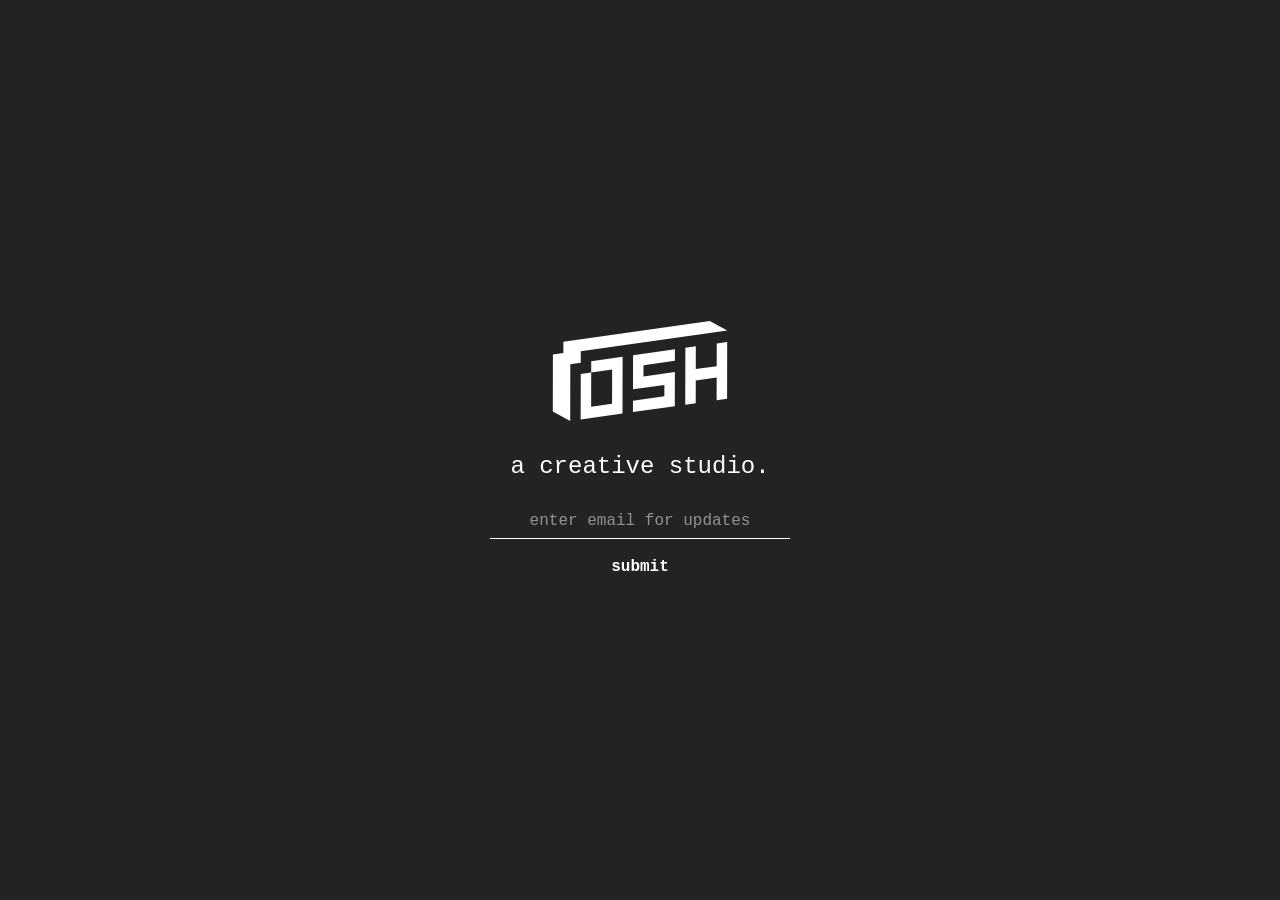
==== index.html @ f6ab9697 "email testing" ====
<!DOCTYPE html>
<html lang="en">
    <head>
        <script>(function(w,d,s,l,i){w[l]=w[l]||[];w[l].push({'gtm.start':
            new Date().getTime(),event:'gtm.js'});var f=d.getElementsByTagName(s)[0],
            j=d.createElement(s),dl=l!='dataLayer'?'&l='+l:'';j.async=true;j.src=
            'https://www.googletagmanager.com/gtm.js?id='+i+dl;f.parentNode.insertBefore(j,f);
            })(window,document,'script','dataLayer','GTM-MX9Q9CK');
        </script>
        <meta charset="UTF-8" />
        <link rel="icon" type="image/svg+xml" href="./assets/icons/favicon.svg" />
        <link rel="stylesheet" href="./assets/css/style.css" type="text/css" />
        <link rel="stylesheet" href="./assets/css/fonts.css" type="text/css" />
        <meta name="viewport" content="width=device-width, initial-scale=1.0" />
        <title>Osh Studio</title>
    </head>
    <body>
        <noscript><iframe src="https://www.googletagmanager.com/ns.html?id=GTM-MX9Q9CK"
            height="0" width="0" style="display:none;visibility:hidden"></iframe></noscript>
        <section>
            <div class="container">
                <svg width="176" height="100" viewBox="0 0 176 100" fill="none" xmlns="http://www.w3.org/2000/svg">
                    <path d="M122.882 39.695L91.5037 44.1375L91.4837 55.5125L122.859 51.07L122.797 85.19L80.9613 91.115L80.9812 79.74L112.359 75.2975L112.379 63.9225L81.0037 68.3675L81.066 34.245L122.902 28.3225L122.882 39.695Z" fill="white"/>
                    <path d="M39.2303 40.17L39.2104 51.545L28.7527 53.025L28.668 98.52L70.5036 92.595L70.6082 35.7275L39.2303 40.17ZM60.1057 59.955L60.0858 71.3275L60.0659 82.7L49.6082 84.18L39.1506 85.66L39.1705 74.2875L39.1905 62.915L39.2104 51.5425L49.668 50.0625L60.1257 48.5825L60.1057 59.955Z" fill="white"/>
                    <path d="M164.695 45.145L143.777 48.1075L143.819 25.36L133.359 26.84L133.255 83.71L143.715 82.2275L143.757 59.48L164.675 56.5175L164.633 79.265L175.093 77.785L175.197 20.9175L164.737 22.3975L164.695 45.145Z" fill="white"/>
                    <path d="M175.217 9.5425L157.808 0L11.3832 20.735L11.3633 32.1075L0.903174 33.59L0.798523 90.4575L18.208 100L18.3126 43.1325L28.7728 41.65L28.7927 30.275L175.217 9.5425Z" fill="white"/>
                </svg>
                <h1>a creative studio.</h1>

                <div id="mc_embed_signup">
                    <form action="https://studio.us13.list-manage.com/subscribe/post-json?u=b6e6e8aafcf46407b042fba60&amp;id=902ad9814c&amp;c=?" method="get" id="mc-embedded-subscribe-form" name="mc-embedded-subscribe-form" class="validate" novalidate>
                        <div id="mc_embed_signup_scroll">
                            <div class="mc-field-group">
                                <input type="email" value="" placeholder="enter email for updates" name="EMAIL" class="osh-form required email" id="mce-EMAIL">
                            </div>
                            <div id="mce-responses" class="clear foot">
                                <div class="response" id="mce-error-response" style="display:none"></div>
                                <div class="response" id="mce-success-response" style="display:none"></div>
                            </div>
                            <!-- real people should not fill this in and expect good things - do not remove this or risk form bot signups-->
                            <div style="position: absolute; left: -5000px;" aria-hidden="true"><input type="text" name="b_b6e6e8aafcf46407b042fba60_902ad9814c" tabindex="-1" value=""></div>
                            <div class="optionalParent">
                                <div class="clear foot">
                                    <input type="submit" value="submit" name="subscribe" id="mc-embedded-subscribe" class="osh-submit">
                                </div>
                            </div>
                        </div>
                    </form>
                </div>

            </div>
        </section>

        <script src="/assets/js/main.js"></script>
    </body>
</html>
---- assets/css/style.css ----
body {
  background-color: #232323;
  color: #FFFFFF;
  font-family: 'Satoshi', Courier, monospace;
  font-size: 16px;
  line-height: 1.5;
  margin: 0 auto;
}

::selection {
  background: #69FF69;
  color: #232323;
}

section {
  display: flex;
  flex-direction: column;
  height: 100vh;
  width: 100%;
}

h1 {
  font-weight: 400;
}

.container {
  margin: auto;
  padding: 1rem;
  text-align: center;
}

.osh-form {
  background: unset;
  border: unset;
  border-bottom: 1px solid #FFFFFF;
  box-sizing: border-box;
  color: #FFFFFF;
  font-size: 1rem;
  font-family: 'Satoshi', Courier, monospace;
  margin-bottom: 1rem;
  padding: 0.5rem 1rem;
  text-align: center;
  width: 300px;
}

.osh-form::placeholder {
  color: #FFFFFF;
  opacity: 0.5;
}

.osh-form:focus,
.osh-form:focus-visible {
  outline: unset;
}

.osh-submit {
  background: none;
	color: #FFFFFF;
	cursor: pointer;
	border: none;
  font-family: 'Satoshi', Courier, monospace;
  font-size: 1rem;
  font-weight: 600;
	outline: inherit;
	padding: 0;
  transition: 0.3s cubic-bezier(0.6, 0.6, 0.6, 1);
}

.osh-submit:hover {
	color: #69FF69;
}
---- assets/css/fonts.css ----
/**
 * @license
 *
 * Font Family: Satoshi
 * Designed by: Deni Anggara
 * URL: https://www.fontshare.com/fonts/satoshi
 * © 2022 Indian Type Foundry
 *
 * Font Styles:
 * Satoshi Regular
 * Satoshi Bold
 *
*/

@font-face {
    font-family: 'Satoshi';
    src: url('../fonts/Satoshi-Regular.woff2') format('woff2'),
        url('../fonts/Satoshi-Regular.woff') format('woff');
        font-weight: 400;
        font-display: swap;
        font-style: normal;
}

@font-face {
    font-family: 'Satoshi';
    src: url('../fonts/Satoshi-Bold.woff2') format('woff2'),
        url('../fonts/Satoshi-Bold.woff') format('woff');
        font-weight: 700;
        font-display: swap;
        font-style: normal;
}
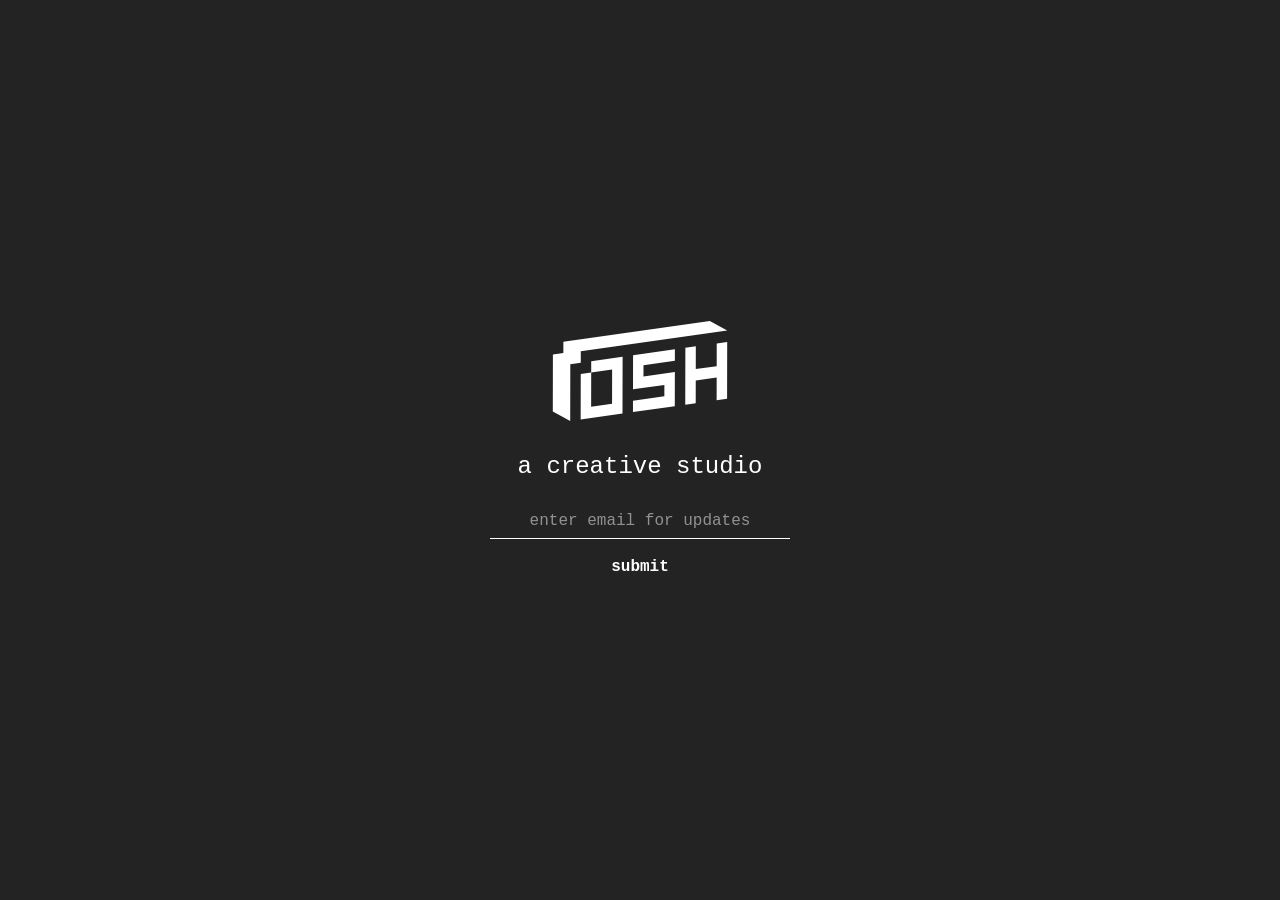
==== commit 10d4f3c3: "submit messages" ====
--- a/index.html
+++ b/index.html
@@ -7,6 +7,7 @@
             'https://www.googletagmanager.com/gtm.js?id='+i+dl;f.parentNode.insertBefore(j,f);
             })(window,document,'script','dataLayer','GTM-MX9Q9CK');
         </script>
+        <script src="https://ajax.googleapis.com/ajax/libs/jquery/3.6.0/jquery.min.js"></script>
         <meta charset="UTF-8" />
         <link rel="icon" type="image/svg+xml" href="./assets/icons/favicon.svg" />
         <link rel="stylesheet" href="./assets/css/style.css" type="text/css" />
@@ -25,7 +26,7 @@
                     <path d="M164.695 45.145L143.777 48.1075L143.819 25.36L133.359 26.84L133.255 83.71L143.715 82.2275L143.757 59.48L164.675 56.5175L164.633 79.265L175.093 77.785L175.197 20.9175L164.737 22.3975L164.695 45.145Z" fill="white"/>
                     <path d="M175.217 9.5425L157.808 0L11.3832 20.735L11.3633 32.1075L0.903174 33.59L0.798523 90.4575L18.208 100L18.3126 43.1325L28.7728 41.65L28.7927 30.275L175.217 9.5425Z" fill="white"/>
                 </svg>
-                <h1>a creative studio.</h1>
+                <h1>a creative studio</h1>
 
                 <div id="mc_embed_signup">
                     <form action="https://studio.us13.list-manage.com/subscribe/post-json?u=b6e6e8aafcf46407b042fba60&amp;id=902ad9814c&amp;c=?" method="get" id="mc-embedded-subscribe-form" name="mc-embedded-subscribe-form" class="validate" novalidate>
@@ -42,6 +43,7 @@
                             <div class="optionalParent">
                                 <div class="clear foot">
                                     <input type="submit" value="submit" name="subscribe" id="mc-embedded-subscribe" class="osh-submit">
+                                    <div id="osh-message" class="osh-submit"></div>
                                 </div>
                             </div>
                         </div>
--- a/assets/css/style.css
+++ b/assets/css/style.css
@@ -53,6 +53,12 @@
   outline: unset;
 }
 
+input.osh-form:-internal-autofill-selected {
+  appearance: unset;
+  background-color: inherit;
+  color: inherit;
+}
+
 .osh-submit {
   background: none;
 	color: #FFFFFF;
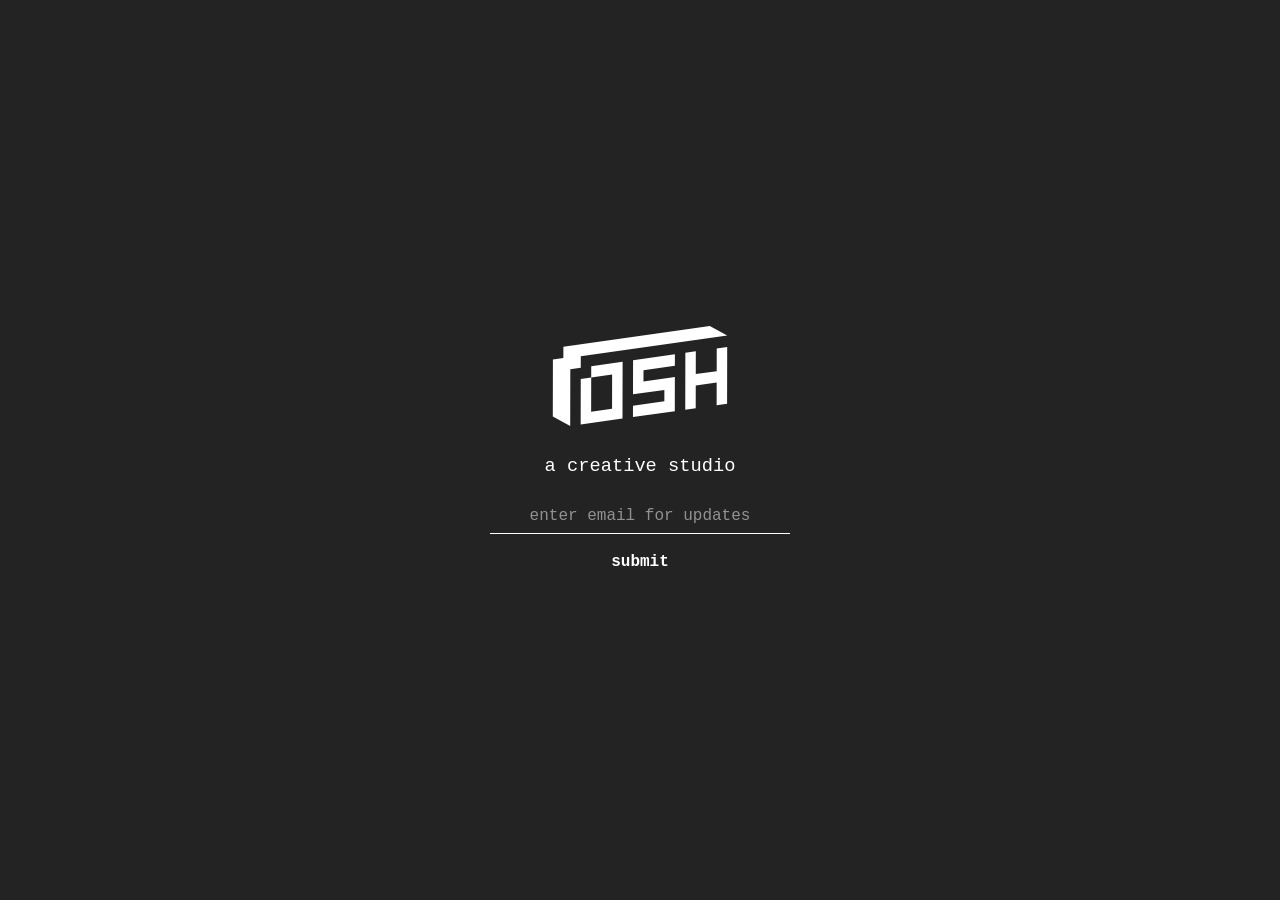
==== commit f296bd11: "trying webpack" ====
--- a/index.html
+++ b/index.html
@@ -1,58 +1,5 @@
-<!DOCTYPE html>
-<html lang="en">
-    <head>
-        <script>(function(w,d,s,l,i){w[l]=w[l]||[];w[l].push({'gtm.start':
-            new Date().getTime(),event:'gtm.js'});var f=d.getElementsByTagName(s)[0],
-            j=d.createElement(s),dl=l!='dataLayer'?'&l='+l:'';j.async=true;j.src=
-            'https://www.googletagmanager.com/gtm.js?id='+i+dl;f.parentNode.insertBefore(j,f);
-            })(window,document,'script','dataLayer','GTM-MX9Q9CK');
-        </script>
-        <script src="https://ajax.googleapis.com/ajax/libs/jquery/3.6.0/jquery.min.js"></script>
-        <meta charset="UTF-8" />
-        <link rel="icon" type="image/svg+xml" href="./assets/icons/favicon.svg" />
-        <link rel="stylesheet" href="./assets/css/style.css" type="text/css" />
-        <link rel="stylesheet" href="./assets/css/fonts.css" type="text/css" />
-        <meta name="viewport" content="width=device-width, initial-scale=1.0" />
-        <title>Osh Studio</title>
-    </head>
-    <body>
-        <noscript><iframe src="https://www.googletagmanager.com/ns.html?id=GTM-MX9Q9CK"
-            height="0" width="0" style="display:none;visibility:hidden"></iframe></noscript>
-        <section>
-            <div class="container">
-                <svg width="176" height="100" viewBox="0 0 176 100" fill="none" xmlns="http://www.w3.org/2000/svg">
-                    <path d="M122.882 39.695L91.5037 44.1375L91.4837 55.5125L122.859 51.07L122.797 85.19L80.9613 91.115L80.9812 79.74L112.359 75.2975L112.379 63.9225L81.0037 68.3675L81.066 34.245L122.902 28.3225L122.882 39.695Z" fill="white"/>
-                    <path d="M39.2303 40.17L39.2104 51.545L28.7527 53.025L28.668 98.52L70.5036 92.595L70.6082 35.7275L39.2303 40.17ZM60.1057 59.955L60.0858 71.3275L60.0659 82.7L49.6082 84.18L39.1506 85.66L39.1705 74.2875L39.1905 62.915L39.2104 51.5425L49.668 50.0625L60.1257 48.5825L60.1057 59.955Z" fill="white"/>
-                    <path d="M164.695 45.145L143.777 48.1075L143.819 25.36L133.359 26.84L133.255 83.71L143.715 82.2275L143.757 59.48L164.675 56.5175L164.633 79.265L175.093 77.785L175.197 20.9175L164.737 22.3975L164.695 45.145Z" fill="white"/>
-                    <path d="M175.217 9.5425L157.808 0L11.3832 20.735L11.3633 32.1075L0.903174 33.59L0.798523 90.4575L18.208 100L18.3126 43.1325L28.7728 41.65L28.7927 30.275L175.217 9.5425Z" fill="white"/>
-                </svg>
-                <h1>a creative studio</h1>
-
-                <div id="mc_embed_signup">
-                    <form action="https://studio.us13.list-manage.com/subscribe/post-json?u=b6e6e8aafcf46407b042fba60&amp;id=902ad9814c&amp;c=?" method="get" id="mc-embedded-subscribe-form" name="mc-embedded-subscribe-form" class="validate" novalidate>
-                        <div id="mc_embed_signup_scroll">
-                            <div class="mc-field-group">
-                                <input type="email" value="" placeholder="enter email for updates" name="EMAIL" class="osh-form required email" id="mce-EMAIL">
-                            </div>
-                            <div id="mce-responses" class="clear foot">
-                                <div class="response" id="mce-error-response" style="display:none"></div>
-                                <div class="response" id="mce-success-response" style="display:none"></div>
-                            </div>
-                            <!-- real people should not fill this in and expect good things - do not remove this or risk form bot signups-->
-                            <div style="position: absolute; left: -5000px;" aria-hidden="true"><input type="text" name="b_b6e6e8aafcf46407b042fba60_902ad9814c" tabindex="-1" value=""></div>
-                            <div class="optionalParent">
-                                <div class="clear foot">
-                                    <input type="submit" value="submit" name="subscribe" id="mc-embedded-subscribe" class="osh-submit">
-                                    <div id="osh-message" class="osh-submit"></div>
-                                </div>
-                            </div>
-                        </div>
-                    </form>
-                </div>
-
-            </div>
-        </section>
-
-        <script src="/assets/js/main.js"></script>
-    </body>
-</html>+<!doctype html><html lang="en"><head><script>(function(w,d,s,l,i){w[l]=w[l]||[];w[l].push({'gtm.start':
+      new Date().getTime(),event:'gtm.js'});var f=d.getElementsByTagName(s)[0],
+      j=d.createElement(s),dl=l!='dataLayer'?'&l='+l:'';j.async=true;j.src=
+      'https://www.googletagmanager.com/gtm.js?id='+i+dl;f.parentNode.insertBefore(j,f);
+      })(window,document,'script','dataLayer','GTM-MX9Q9CK');</script><meta charset="UTF-8"/><link rel="icon" type="image/svg+xml" href="./assets/icons/favicon.svg"/><meta name="viewport" content="width=device-width,initial-scale=1"/><title>React Webpack Project</title><script defer="defer" src="main.js"></script><link href="main.css" rel="stylesheet"></head><body><noscript><iframe src="https://www.googletagmanager.com/ns.html?id=GTM-MX9Q9CK" height="0" width="0" style="display:none;visibility:hidden"></iframe></noscript><section><div id="root"></div></section></body></html>
--- a/main.css
+++ b/main.css
@@ -0,0 +1,3 @@
+body{background-color:#232323;color:#fff;font-family:"Satoshi",Courier,monospace;font-size:16px;line-height:1.5;margin:0 auto}::-moz-selection{background:#69ff69;color:#232323}::selection{background:#69ff69;color:#232323}section{display:-webkit-box;display:-ms-flexbox;display:flex;-webkit-box-orient:vertical;-webkit-box-direction:normal;-ms-flex-direction:column;flex-direction:column;height:100vh;width:100%}h1{font-weight:400}.container{margin:auto;padding:1rem;text-align:center}.osh-form{background:unset;border:unset;border-bottom:1px solid #fff;-webkit-box-sizing:border-box;box-sizing:border-box;color:#fff;font-size:1rem;font-family:"Satoshi",Courier,monospace;margin-bottom:1rem;padding:.5rem 1rem;text-align:center;width:300px}.osh-form::-webkit-input-placeholder{color:#fff;opacity:.5}.osh-form::-moz-placeholder{color:#fff;opacity:.5}.osh-form:-ms-input-placeholder{color:#fff;opacity:.5}.osh-form::-ms-input-placeholder{color:#fff;opacity:.5}.osh-form::placeholder{color:#fff;opacity:.5}.osh-form:focus,.osh-form.focus-visible{outline:unset}.osh-form:focus,.osh-form:focus-visible{outline:unset}input.osh-form:-internal-autofill-selected{-webkit-appearance:unset;-moz-appearance:unset;appearance:unset;background-color:inherit;color:inherit}.osh-submit{background:none;color:#fff;cursor:pointer;border:none;font-family:"Satoshi",Courier,monospace;font-size:1rem;font-weight:600;outline:inherit;padding:0;-webkit-transition:.3s cubic-bezier(0.6, 0.6, 0.6, 1);transition:.3s cubic-bezier(0.6, 0.6, 0.6, 1)}.osh-submit:hover{color:#69ff69}
+
+/*# sourceMappingURL=main.css.map*/
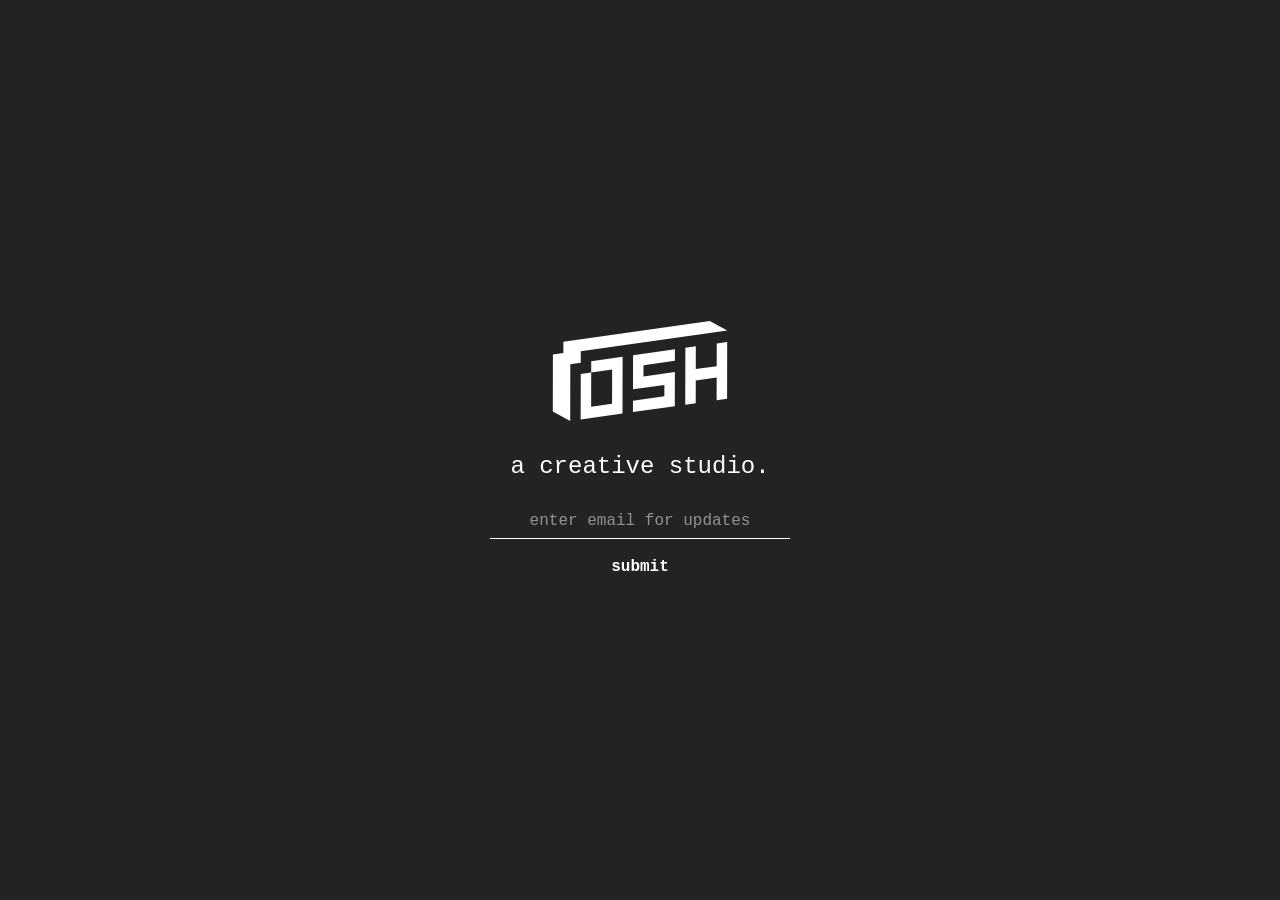
==== commit 30b711b7: "'merging'" ====
--- a/index.html
+++ b/index.html
@@ -1,5 +1,57 @@
-<!doctype html><html lang="en"><head><script>(function(w,d,s,l,i){w[l]=w[l]||[];w[l].push({'gtm.start':
-      new Date().getTime(),event:'gtm.js'});var f=d.getElementsByTagName(s)[0],
-      j=d.createElement(s),dl=l!='dataLayer'?'&l='+l:'';j.async=true;j.src=
-      'https://www.googletagmanager.com/gtm.js?id='+i+dl;f.parentNode.insertBefore(j,f);
-      })(window,document,'script','dataLayer','GTM-MX9Q9CK');</script><meta charset="UTF-8"/><link rel="icon" type="image/svg+xml" href="./assets/icons/favicon.svg"/><meta name="viewport" content="width=device-width,initial-scale=1"/><title>React Webpack Project</title><script defer="defer" src="main.js"></script><link href="main.css" rel="stylesheet"></head><body><noscript><iframe src="https://www.googletagmanager.com/ns.html?id=GTM-MX9Q9CK" height="0" width="0" style="display:none;visibility:hidden"></iframe></noscript><section><div id="root"></div></section></body></html>+<!DOCTYPE html>
+<html lang="en">
+    <head>
+        <script>(function(w,d,s,l,i){w[l]=w[l]||[];w[l].push({'gtm.start':
+            new Date().getTime(),event:'gtm.js'});var f=d.getElementsByTagName(s)[0],
+            j=d.createElement(s),dl=l!='dataLayer'?'&l='+l:'';j.async=true;j.src=
+            'https://www.googletagmanager.com/gtm.js?id='+i+dl;f.parentNode.insertBefore(j,f);
+            })(window,document,'script','dataLayer','GTM-MX9Q9CK');
+        </script>
+        <script src="https://ajax.googleapis.com/ajax/libs/jquery/3.6.0/jquery.min.js"></script>
+        <meta charset="UTF-8" />
+        <link rel="icon" type="image/svg+xml" href="./assets/icons/favicon.svg" />
+        <link rel="stylesheet" href="./assets/css/style.css" type="text/css" />
+        <link rel="stylesheet" href="./assets/css/fonts.css" type="text/css" />
+        <meta name="viewport" content="width=device-width, initial-scale=1.0" />
+        <title>Osh Studio</title>
+    </head>
+    <body>
+        <noscript><iframe src="https://www.googletagmanager.com/ns.html?id=GTM-MX9Q9CK"
+            height="0" width="0" style="display:none;visibility:hidden"></iframe></noscript>
+        <section>
+            <div class="container">
+                <svg width="176" height="100" viewBox="0 0 176 100" fill="none" xmlns="http://www.w3.org/2000/svg">
+                    <path d="M122.882 39.695L91.5037 44.1375L91.4837 55.5125L122.859 51.07L122.797 85.19L80.9613 91.115L80.9812 79.74L112.359 75.2975L112.379 63.9225L81.0037 68.3675L81.066 34.245L122.902 28.3225L122.882 39.695Z" fill="white"/>
+                    <path d="M39.2303 40.17L39.2104 51.545L28.7527 53.025L28.668 98.52L70.5036 92.595L70.6082 35.7275L39.2303 40.17ZM60.1057 59.955L60.0858 71.3275L60.0659 82.7L49.6082 84.18L39.1506 85.66L39.1705 74.2875L39.1905 62.915L39.2104 51.5425L49.668 50.0625L60.1257 48.5825L60.1057 59.955Z" fill="white"/>
+                    <path d="M164.695 45.145L143.777 48.1075L143.819 25.36L133.359 26.84L133.255 83.71L143.715 82.2275L143.757 59.48L164.675 56.5175L164.633 79.265L175.093 77.785L175.197 20.9175L164.737 22.3975L164.695 45.145Z" fill="white"/>
+                    <path d="M175.217 9.5425L157.808 0L11.3832 20.735L11.3633 32.1075L0.903174 33.59L0.798523 90.4575L18.208 100L18.3126 43.1325L28.7728 41.65L28.7927 30.275L175.217 9.5425Z" fill="white"/>
+                </svg>
+                <h1>a creative studio.</h1>
+
+                <div id="mc_embed_signup">
+                    <form action="https://studio.us13.list-manage.com/subscribe/post-json?u=b6e6e8aafcf46407b042fba60&amp;id=902ad9814c&amp;c=?" method="get" id="mc-embedded-subscribe-form" name="mc-embedded-subscribe-form" class="validate" novalidate>
+                        <div id="mc_embed_signup_scroll">
+                            <div class="mc-field-group">
+                                <input type="email" value="" placeholder="enter email for updates" name="EMAIL" class="osh-form required email" id="mce-EMAIL">
+                            </div>
+                            <div id="mce-responses" class="clear foot">
+                                <div class="response" id="mce-error-response" style="display:none"></div>
+                                <div class="response" id="mce-success-response" style="display:none"></div>
+                            </div>
+                            <!-- real people should not fill this in and expect good things - do not remove this or risk form bot signups-->
+                            <div style="position: absolute; left: -5000px;" aria-hidden="true"><input type="text" name="b_b6e6e8aafcf46407b042fba60_902ad9814c" tabindex="-1" value=""></div>
+                            <div class="optionalParent">
+                                <div class="clear foot">
+                                    <input type="submit" value="submit" name="subscribe" id="mc-embedded-subscribe" class="osh-submit">
+                                </div>
+                            </div>
+                        </div>
+                    </form>
+                </div>
+
+            </div>
+        </section>
+
+        <script src="/assets/js/main.js"></script>
+    </body>
+</html>
--- a/assets/css/style.css
+++ b/assets/css/style.css
@@ -0,0 +1,71 @@
+body {
+  background-color: #232323;
+  color: #FFFFFF;
+  font-family: 'Satoshi', Courier, monospace;
+  font-size: 16px;
+  line-height: 1.5;
+  margin: 0 auto;
+}
+
+::selection {
+  background: #69FF69;
+  color: #232323;
+}
+
+section {
+  display: flex;
+  flex-direction: column;
+  height: 100vh;
+  width: 100%;
+}
+
+h1 {
+  font-weight: 400;
+}
+
+.container {
+  margin: auto;
+  padding: 1rem;
+  text-align: center;
+}
+
+.osh-form {
+  background: unset;
+  border: unset;
+  border-bottom: 1px solid #FFFFFF;
+  box-sizing: border-box;
+  color: #FFFFFF;
+  font-size: 1rem;
+  font-family: 'Satoshi', Courier, monospace;
+  margin-bottom: 1rem;
+  padding: 0.5rem 1rem;
+  text-align: center;
+  width: 300px;
+}
+
+.osh-form::placeholder {
+  color: #FFFFFF;
+  opacity: 0.5;
+}
+
+.osh-form:focus,
+.osh-form:focus-visible {
+  outline: unset;
+}
+
+.osh-submit {
+  background: none;
+	color: #FFFFFF;
+	cursor: pointer;
+	border: none;
+  font-family: 'Satoshi', Courier, monospace;
+  font-size: 1rem;
+  font-weight: 600;
+	outline: inherit;
+	padding: 0;
+  transition: 0.3s cubic-bezier(0.6, 0.6, 0.6, 1);
+}
+
+.osh-submit:hover {
+	color: #69FF69;
+}
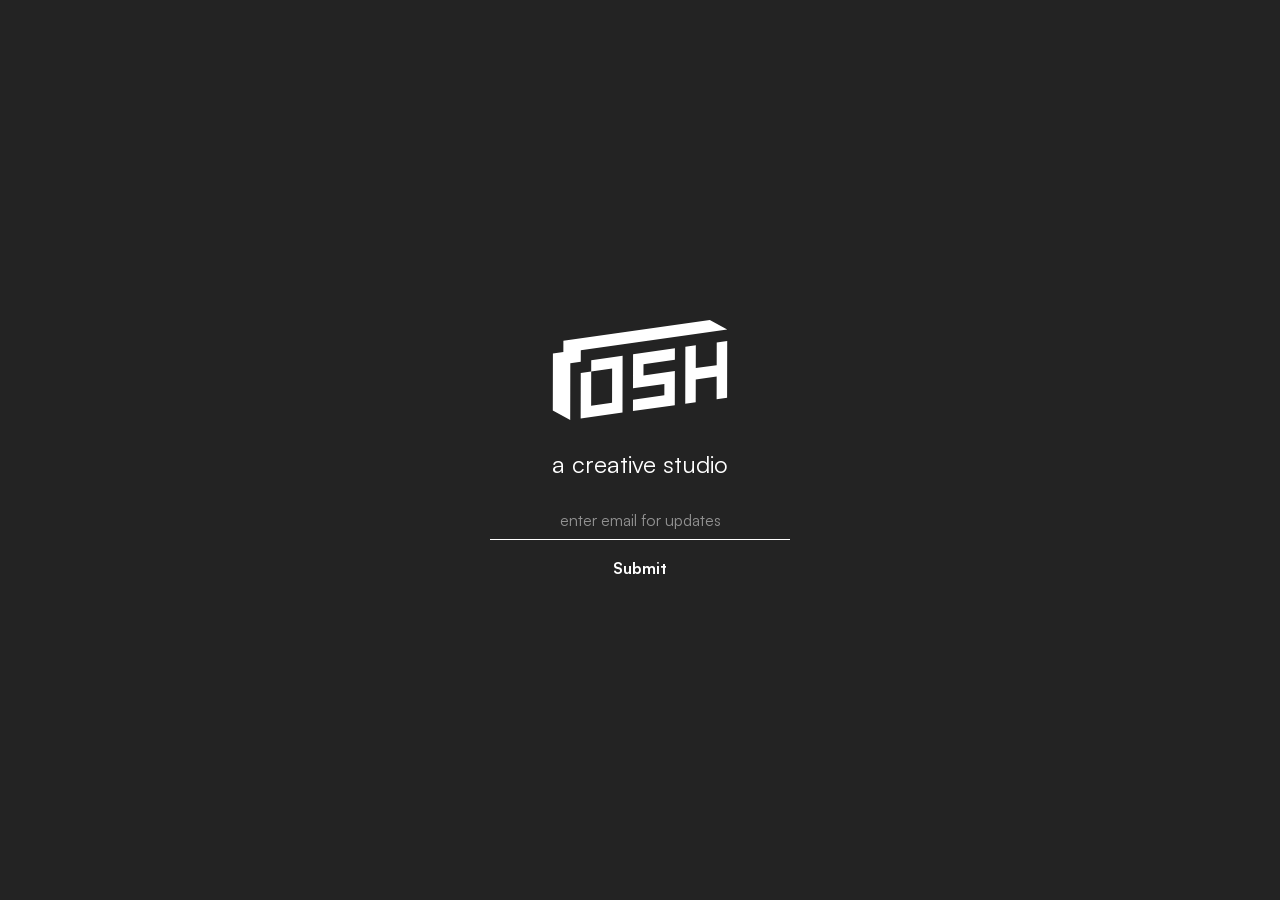
==== commit 29bb9a3c: "full webpack build hopefully it works doe" ====
--- a/index.html
+++ b/index.html
@@ -1,57 +1,8 @@
-<!DOCTYPE html>
-<html lang="en">
-    <head>
-        <script>(function(w,d,s,l,i){w[l]=w[l]||[];w[l].push({'gtm.start':
-            new Date().getTime(),event:'gtm.js'});var f=d.getElementsByTagName(s)[0],
-            j=d.createElement(s),dl=l!='dataLayer'?'&l='+l:'';j.async=true;j.src=
-            'https://www.googletagmanager.com/gtm.js?id='+i+dl;f.parentNode.insertBefore(j,f);
-            })(window,document,'script','dataLayer','GTM-MX9Q9CK');
-        </script>
-        <script src="https://ajax.googleapis.com/ajax/libs/jquery/3.6.0/jquery.min.js"></script>
-        <meta charset="UTF-8" />
-        <link rel="icon" type="image/svg+xml" href="./assets/icons/favicon.svg" />
-        <link rel="stylesheet" href="./assets/css/style.css" type="text/css" />
-        <link rel="stylesheet" href="./assets/css/fonts.css" type="text/css" />
-        <meta name="viewport" content="width=device-width, initial-scale=1.0" />
-        <title>Osh Studio</title>
-    </head>
-    <body>
-        <noscript><iframe src="https://www.googletagmanager.com/ns.html?id=GTM-MX9Q9CK"
-            height="0" width="0" style="display:none;visibility:hidden"></iframe></noscript>
-        <section>
-            <div class="container">
-                <svg width="176" height="100" viewBox="0 0 176 100" fill="none" xmlns="http://www.w3.org/2000/svg">
-                    <path d="M122.882 39.695L91.5037 44.1375L91.4837 55.5125L122.859 51.07L122.797 85.19L80.9613 91.115L80.9812 79.74L112.359 75.2975L112.379 63.9225L81.0037 68.3675L81.066 34.245L122.902 28.3225L122.882 39.695Z" fill="white"/>
-                    <path d="M39.2303 40.17L39.2104 51.545L28.7527 53.025L28.668 98.52L70.5036 92.595L70.6082 35.7275L39.2303 40.17ZM60.1057 59.955L60.0858 71.3275L60.0659 82.7L49.6082 84.18L39.1506 85.66L39.1705 74.2875L39.1905 62.915L39.2104 51.5425L49.668 50.0625L60.1257 48.5825L60.1057 59.955Z" fill="white"/>
-                    <path d="M164.695 45.145L143.777 48.1075L143.819 25.36L133.359 26.84L133.255 83.71L143.715 82.2275L143.757 59.48L164.675 56.5175L164.633 79.265L175.093 77.785L175.197 20.9175L164.737 22.3975L164.695 45.145Z" fill="white"/>
-                    <path d="M175.217 9.5425L157.808 0L11.3832 20.735L11.3633 32.1075L0.903174 33.59L0.798523 90.4575L18.208 100L18.3126 43.1325L28.7728 41.65L28.7927 30.275L175.217 9.5425Z" fill="white"/>
-                </svg>
-                <h1>a creative studio.</h1>
-
-                <div id="mc_embed_signup">
-                    <form action="https://studio.us13.list-manage.com/subscribe/post-json?u=b6e6e8aafcf46407b042fba60&amp;id=902ad9814c&amp;c=?" method="get" id="mc-embedded-subscribe-form" name="mc-embedded-subscribe-form" class="validate" novalidate>
-                        <div id="mc_embed_signup_scroll">
-                            <div class="mc-field-group">
-                                <input type="email" value="" placeholder="enter email for updates" name="EMAIL" class="osh-form required email" id="mce-EMAIL">
-                            </div>
-                            <div id="mce-responses" class="clear foot">
-                                <div class="response" id="mce-error-response" style="display:none"></div>
-                                <div class="response" id="mce-success-response" style="display:none"></div>
-                            </div>
-                            <!-- real people should not fill this in and expect good things - do not remove this or risk form bot signups-->
-                            <div style="position: absolute; left: -5000px;" aria-hidden="true"><input type="text" name="b_b6e6e8aafcf46407b042fba60_902ad9814c" tabindex="-1" value=""></div>
-                            <div class="optionalParent">
-                                <div class="clear foot">
-                                    <input type="submit" value="submit" name="subscribe" id="mc-embedded-subscribe" class="osh-submit">
-                                </div>
-                            </div>
-                        </div>
-                    </form>
-                </div>
-
-            </div>
-        </section>
-
-        <script src="/assets/js/main.js"></script>
-    </body>
-</html>
+<!doctype html><html class="no-js" lang="en"><head><script>(function (w, d, s, l, i) {
+                w[l] = w[l] || []; w[l].push({
+                    'gtm.start':
+                        new Date().getTime(), event: 'gtm.js'
+                }); var f = d.getElementsByTagName(s)[0],
+                    j = d.createElement(s), dl = l != 'dataLayer' ? '&l=' + l : ''; j.async = true; j.src =
+                        'https://www.googletagmanager.com/gtm.js?id=' + i + dl; f.parentNode.insertBefore(j, f);
+            })(window, document, 'script', 'dataLayer', 'GTM-MX9Q9CK');</script><title>Osh Studio</title><meta charset="UTF-8"/><meta name="description" content="a creative studio"><meta name="viewport" content="width=device-width,initial-scale=1"><meta property="og:title" content="Osh Studio"><meta property="og:type" content="article"><meta property="og:url" content="https://osh.studio/"><meta property="og:image" content="https://osh.studio/tile.png"><meta name="theme-color" content="#232323"><link rel="manifest" href="site.webmanifest"><link rel="apple-touch-icon" href="icon.png"><link rel="icon" href="favicon.svg"><script defer="defer" src="main.js"></script><link href="main.css" rel="stylesheet"></head><body><noscript><iframe src="https://www.googletagmanager.com/ns.html?id=GTM-MX9Q9CK" height="0" width="0" style="display:none;visibility:hidden"></iframe></noscript><main id="root"></main></body></html>
--- a/main.css
+++ b/main.css
@@ -0,0 +1,3 @@
+@font-face{font-family:"Satoshi";src:url([data-uri]) format("woff2"),url([data-uri]) format("woff");font-weight:400;font-display:swap;font-style:normal}@font-face{font-family:"Satoshi";src:url([data-uri]) format("woff2"),url([data-uri]) format("woff");font-weight:700;font-display:swap;font-style:normal}body{background-color:#232323;color:#fff;font-family:"Satoshi",Courier,monospace;font-size:16px;line-height:1.5;margin:0 auto}::-moz-selection{background:#69ff69;color:#232323}::selection{background:#69ff69;color:#232323}section{display:-webkit-box;display:-ms-flexbox;display:flex;-webkit-box-orient:vertical;-webkit-box-direction:normal;-ms-flex-direction:column;flex-direction:column;height:100vh;width:100%}h1{font-weight:400}svg{cursor:not-allowed;fill:#fff}.container{margin:auto;padding:1rem;text-align:center}.osh-form{background:unset;border:unset;border-bottom:1px solid #fff;-webkit-box-sizing:border-box;box-sizing:border-box;color:#fff;font-size:1rem;font-family:"Satoshi",Courier,monospace;margin-bottom:1rem;padding:.5rem 1rem;text-align:center;width:300px}.osh-form::-webkit-input-placeholder{color:#fff;opacity:.5}.osh-form::-moz-placeholder{color:#fff;opacity:.5}.osh-form:-ms-input-placeholder{color:#fff;opacity:.5}.osh-form::-ms-input-placeholder{color:#fff;opacity:.5}.osh-form::placeholder{color:#fff;opacity:.5}.osh-form:focus,.osh-form.focus-visible{outline:unset}.osh-form:focus,.osh-form:focus-visible{outline:unset}input.osh-form:-internal-autofill-selected{-webkit-appearance:unset;-moz-appearance:unset;appearance:unset;background-color:inherit;color:inherit}.osh-submit{background:none;color:#fff;cursor:pointer;border:none;font-family:"Satoshi",Courier,monospace;font-size:1rem;font-weight:600;outline:inherit;padding:0;-webkit-transition:.3s cubic-bezier(0.6, 0.6, 0.6, 1);transition:.3s cubic-bezier(0.6, 0.6, 0.6, 1)}.osh-submit:hover{color:#69ff69}
+
+/*# sourceMappingURL=main.css.map*/
